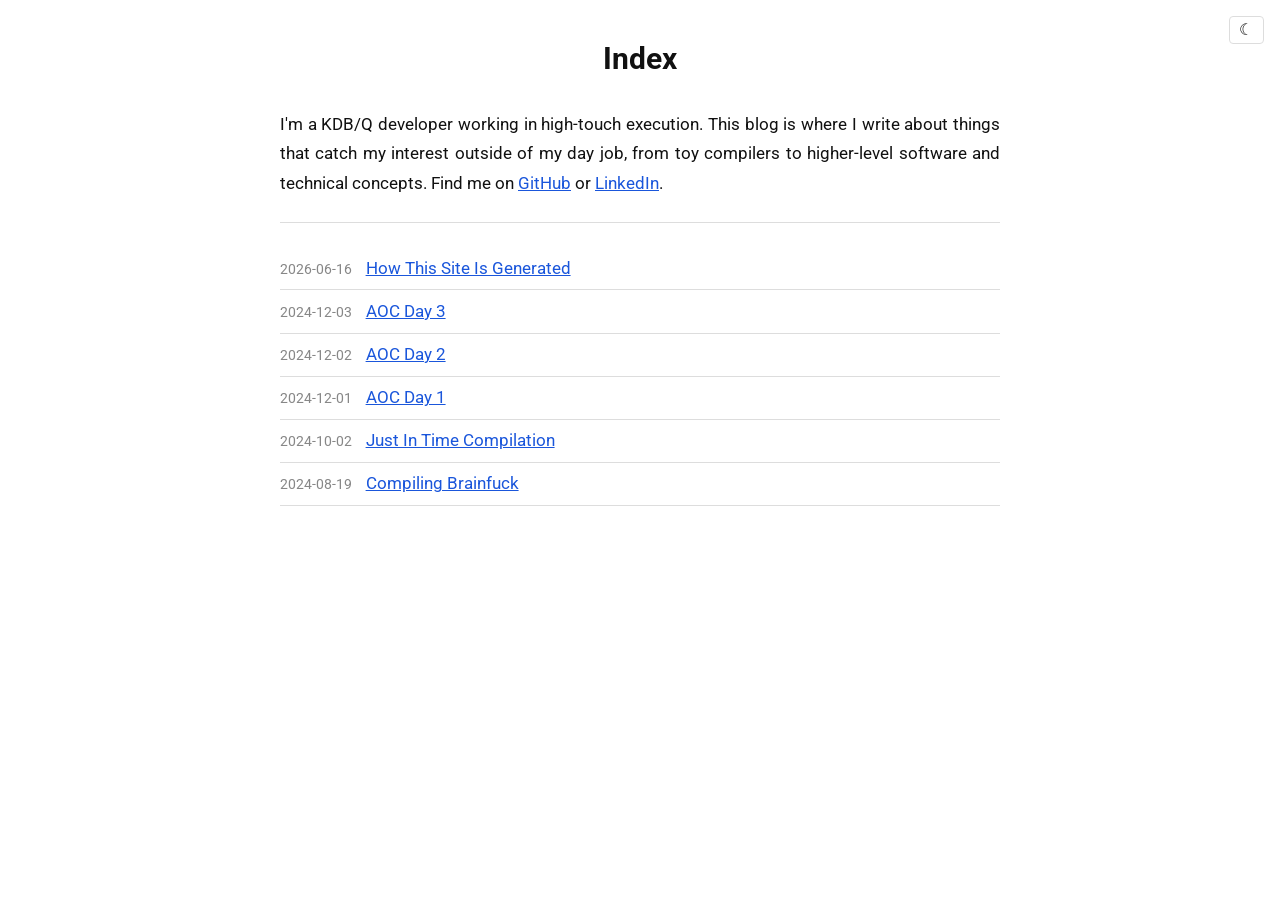
==== blog/index.html @ d66ca71d "How its made" ====
<!DOCTYPE html>
<html lang="en">
<head>
    <meta charset="UTF-8">
    <meta name="viewport" content="width=device-width, initial-scale=1.0">
    <title>Index</title>
    <link rel="preconnect" href="https://fonts.googleapis.com">
    <link rel="preconnect" href="https://fonts.gstatic.com" crossorigin>
    <link href="https://fonts.googleapis.com/css2?family=Roboto:ital,wght@0,400;0,700;1,400&display=swap" rel="stylesheet">
    <link href="/static/blog.css" rel="stylesheet">
    <script>
    (function() {
        var saved = localStorage.getItem('theme');
        var prefersDark = window.matchMedia('(prefers-color-scheme: dark)').matches;
        if (saved === 'dark' || (!saved && prefersDark)) {
            document.documentElement.setAttribute('data-theme', 'dark');
        }
    })();
    </script>
</head>
<body>
<button class="theme-toggle" id="theme-toggle" aria-label="Toggle dark mode"></button>
<h1 class="post-title">Index</h1>
<section class="about">
    <p>I'm a KDB/Q developer working in high-touch execution. This blog is where I write about things that catch my
    interest outside of my day job, from toy compilers to higher-level software and technical concepts. Find me on
    <a href="https://github.com/NathanSwann">GitHub</a> or <a href="https://www.linkedin.com/in/nathan-swann-568765257/">LinkedIn</a>.
    </p>
</section>
<hr class="about-divider">
<div id="content">
<ul class="index-list">
<li><span class="index-date">2026-06-16</span> <a href="/blog/20260616_how_this_site_is_generated.md_render.html">How This Site Is Generated</a></li>
<li><span class="index-date">2024-12-03</span> <a href="/blog/20241203_AOC_day_3.md_render.html">AOC Day 3</a></li>
<li><span class="index-date">2024-12-02</span> <a href="/blog/20241202_AOC_day_2.md_render.html">AOC Day 2</a></li>
<li><span class="index-date">2024-12-01</span> <a href="/blog/20241201_AOC_day_1.md_render.html">AOC Day 1</a></li>
<li><span class="index-date">2024-10-02</span> <a href="/blog/20241002_just_in_time_compilation.md_render.html">Just In Time Compilation</a></li>
<li><span class="index-date">2024-08-19</span> <a href="/blog/20240819_compiling_brainfuck.md_render.html">Compiling Brainfuck</a></li>
</ul>
</div>
<script>
document.getElementById('theme-toggle').addEventListener('click', function() {
    var isDark = document.documentElement.getAttribute('data-theme') === 'dark';
    var next = isDark ? 'light' : 'dark';
    document.documentElement.setAttribute('data-theme', next);
    localStorage.setItem('theme', next);
});
</script>
</body>
</html>
---- static/blog.css ----
:root {
    --bg: #fff;
    --fg: #111;
    --link: #1a56db;
    --code-bg: #f0f0f0;
    --pre-bg: #f6f6f6;
    --pre-border: #ccc;
    --rule: #ddd;
    --rule-strong: #111;
}

[data-theme="dark"] {
    --bg: #141414;
    --fg: #d8d8d8;
    --link: #7aabff;
    --code-bg: #222;
    --pre-bg: #1c1c1c;
    --pre-border: #3a3a3a;
    --rule: #333;
    --rule-strong: #666;
}

body {
    color: var(--fg);
    background: var(--bg);
    font-family: 'Roboto', system-ui, -apple-system, sans-serif;
    font-size: 1.05rem;
    line-height: 1.75;
    max-width: 720px;
    margin: 0 auto;
    padding: 0 1.5rem 5rem;
    transition: background-color 0.2s, color 0.2s;
}

.post-title {
    text-align: center;
    font-size: 1.9rem;
    font-weight: 700;
    line-height: 1.25;
    margin: 2.5rem 0 2rem;
}

h2, h3, h4, h5, h6 {
    margin-top: 2rem;
    margin-bottom: 0.4rem;
    line-height: 1.3;
}

p {
    text-align: justify;
    hyphens: auto;
}

a {
    color: var(--link);
}

a:hover {
    text-decoration: none;
}

p code, li code, td code {
    font-family: 'Courier New', Courier, monospace;
    font-size: 0.88em;
    color: var(--fg);
    background: var(--code-bg);
    padding: 0.1em 0.35em;
    border-radius: 3px;
    white-space: nowrap;
}

pre {
    background: var(--pre-bg);
    border-left: 3px solid var(--pre-border);
    padding: 1em 1.25em;
    overflow-x: auto;
    font-size: 0.9em;
    line-height: 1.5;
    margin: 1.5rem 0;
}

pre code {
    background: none;
    padding: 0;
    color: inherit;
    font-size: inherit;
    white-space: pre;
}

table {
    width: 100%;
    font-size: 0.95em;
    border-collapse: collapse;
    margin: 1.5rem 0;
}

th {
    text-align: left;
    padding: 0.5rem 0.75rem;
    border-bottom: 2px solid var(--rule-strong);
    font-weight: 700;
}

td {
    padding: 0.5rem 0.75rem;
    border-bottom: 1px solid var(--rule);
}

.theme-toggle {
    position: fixed;
    top: 1rem;
    right: 1rem;
    background: var(--bg);
    border: 1px solid var(--rule);
    border-radius: 4px;
    color: var(--fg);
    cursor: pointer;
    font-size: 1rem;
    padding: 0.3rem 0.6rem;
    line-height: 1;
    transition: background-color 0.2s, color 0.2s, border-color 0.2s;
}

.theme-toggle:hover {
    border-color: var(--fg);
}

.theme-toggle::before {
    content: '☾';
}

[data-theme="dark"] .theme-toggle::before {
    content: '☀';
}

details {
    margin: 1.5rem 0;
}

summary {
    cursor: pointer;
    color: var(--link);
    font-size: 0.95em;
    user-select: none;
    margin-bottom: 0.75rem;
}

summary:hover {
    text-decoration: underline;
}

details[open] summary {
    margin-bottom: 0.75rem;
}

.about {
    margin: 0 0 0.5rem;
    color: var(--fg);
}

.about-divider {
    border: none;
    border-top: 1px solid var(--rule);
    margin: 1.5rem 0;
}

.index-list {
    list-style: none;
    padding: 0;
    margin: 0;
}

.index-list li {
    padding: 0.4rem 0;
    border-bottom: 1px solid var(--rule);
}

.index-date {
    font-size: 0.85em;
    opacity: 0.5;
    margin-right: 0.6rem;
    font-variant-numeric: tabular-nums;
}

#toc {
    display: none;
    position: fixed;
    top: 4rem;
    right: 1rem;
    width: 190px;
    max-height: calc(100vh - 5rem);
    overflow-y: auto;
    font-size: 0.8em;
    line-height: 1.45;
}

#toc.toc-visible {
    display: block;
}

#toc ul {
    list-style: none;
    margin: 0;
    padding: 0;
}

#toc li {
    margin: 0.25rem 0;
}

#toc a {
    color: var(--fg);
    text-decoration: none;
    opacity: 0.5;
    display: block;
    overflow: hidden;
    text-overflow: ellipsis;
    white-space: nowrap;
}

#toc a:hover {
    opacity: 1;
}

.toc-h2 { padding-left: 0.75rem; }
.toc-h3 { padding-left: 1.5rem; }
.toc-h4 { padding-left: 2.25rem; }

@media (max-width: 1080px) {
    #toc { display: none !important; }
}

.post-nav {
    display: flex;
    justify-content: space-between;
    margin-top: 3rem;
    padding-top: 1rem;
    border-top: 1px solid var(--rule);
    font-size: 0.95em;
}

.post-nav-prev, .post-nav-index, .post-nav-next {
    flex: 1;
}

.post-nav-index {
    text-align: center;
}

.post-nav-next {
    text-align: right;
}
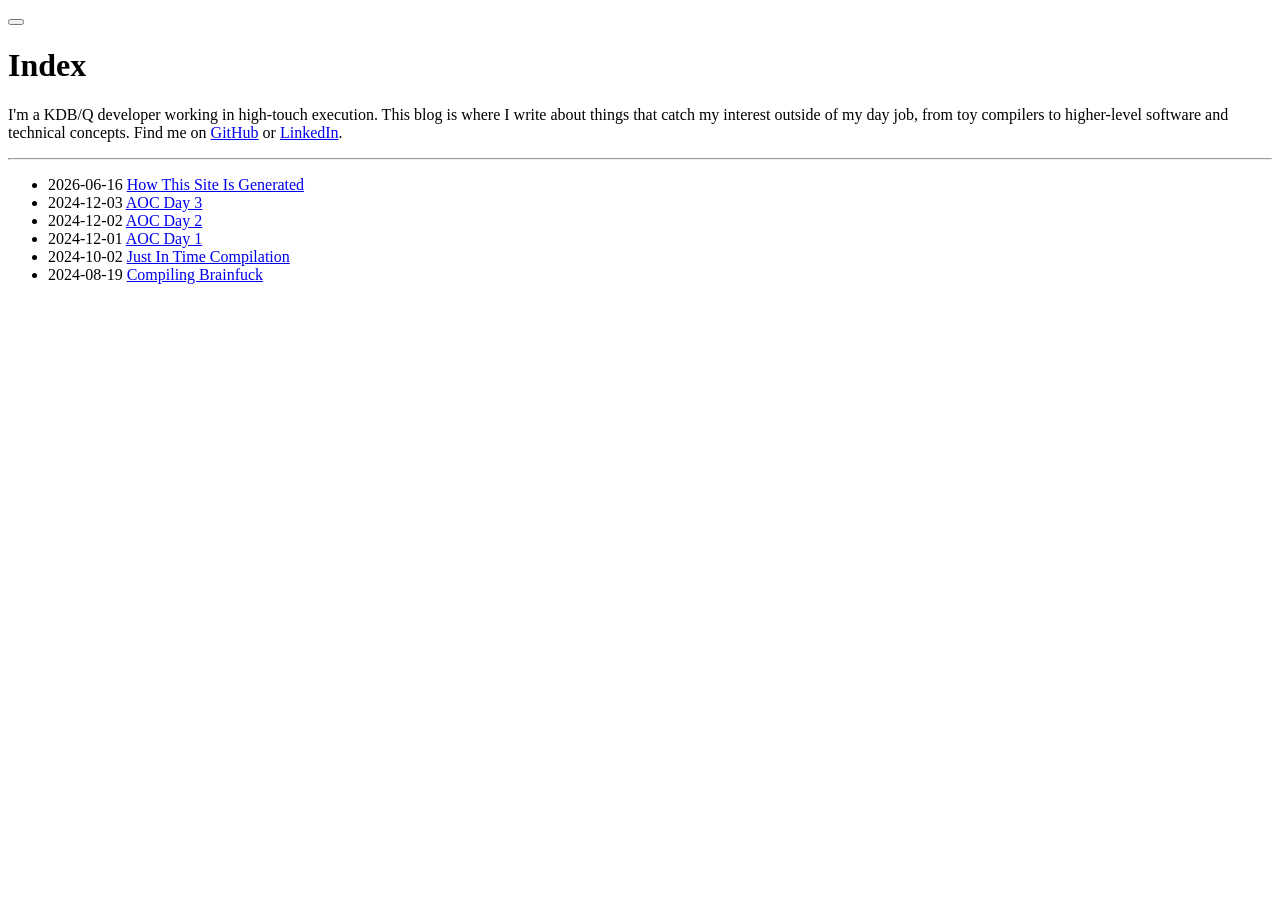
==== commit 64bccd4f: "links" ====
--- a/blog/index.html
+++ b/blog/index.html
@@ -7,7 +7,7 @@
     <link rel="preconnect" href="https://fonts.googleapis.com">
     <link rel="preconnect" href="https://fonts.gstatic.com" crossorigin>
     <link href="https://fonts.googleapis.com/css2?family=Roboto:ital,wght@0,400;0,700;1,400&display=swap" rel="stylesheet">
-    <link href="/static/blog.css" rel="stylesheet">
+    <link href="/NathanSwann/static/blog.css" rel="stylesheet">
     <script>
     (function() {
         var saved = localStorage.getItem('theme');
@@ -30,12 +30,12 @@
 <hr class="about-divider">
 <div id="content">
 <ul class="index-list">
-<li><span class="index-date">2026-06-16</span> <a href="/blog/20260616_how_this_site_is_generated.md_render.html">How This Site Is Generated</a></li>
-<li><span class="index-date">2024-12-03</span> <a href="/blog/20241203_AOC_day_3.md_render.html">AOC Day 3</a></li>
-<li><span class="index-date">2024-12-02</span> <a href="/blog/20241202_AOC_day_2.md_render.html">AOC Day 2</a></li>
-<li><span class="index-date">2024-12-01</span> <a href="/blog/20241201_AOC_day_1.md_render.html">AOC Day 1</a></li>
-<li><span class="index-date">2024-10-02</span> <a href="/blog/20241002_just_in_time_compilation.md_render.html">Just In Time Compilation</a></li>
-<li><span class="index-date">2024-08-19</span> <a href="/blog/20240819_compiling_brainfuck.md_render.html">Compiling Brainfuck</a></li>
+<li><span class="index-date">2026-06-16</span> <a href="/NathanSwann/blog/20260616_how_this_site_is_generated.md_render.html">How This Site Is Generated</a></li>
+<li><span class="index-date">2024-12-03</span> <a href="/NathanSwann/blog/20241203_AOC_day_3.md_render.html">AOC Day 3</a></li>
+<li><span class="index-date">2024-12-02</span> <a href="/NathanSwann/blog/20241202_AOC_day_2.md_render.html">AOC Day 2</a></li>
+<li><span class="index-date">2024-12-01</span> <a href="/NathanSwann/blog/20241201_AOC_day_1.md_render.html">AOC Day 1</a></li>
+<li><span class="index-date">2024-10-02</span> <a href="/NathanSwann/blog/20241002_just_in_time_compilation.md_render.html">Just In Time Compilation</a></li>
+<li><span class="index-date">2024-08-19</span> <a href="/NathanSwann/blog/20240819_compiling_brainfuck.md_render.html">Compiling Brainfuck</a></li>
 </ul>
 </div>
 <script>
